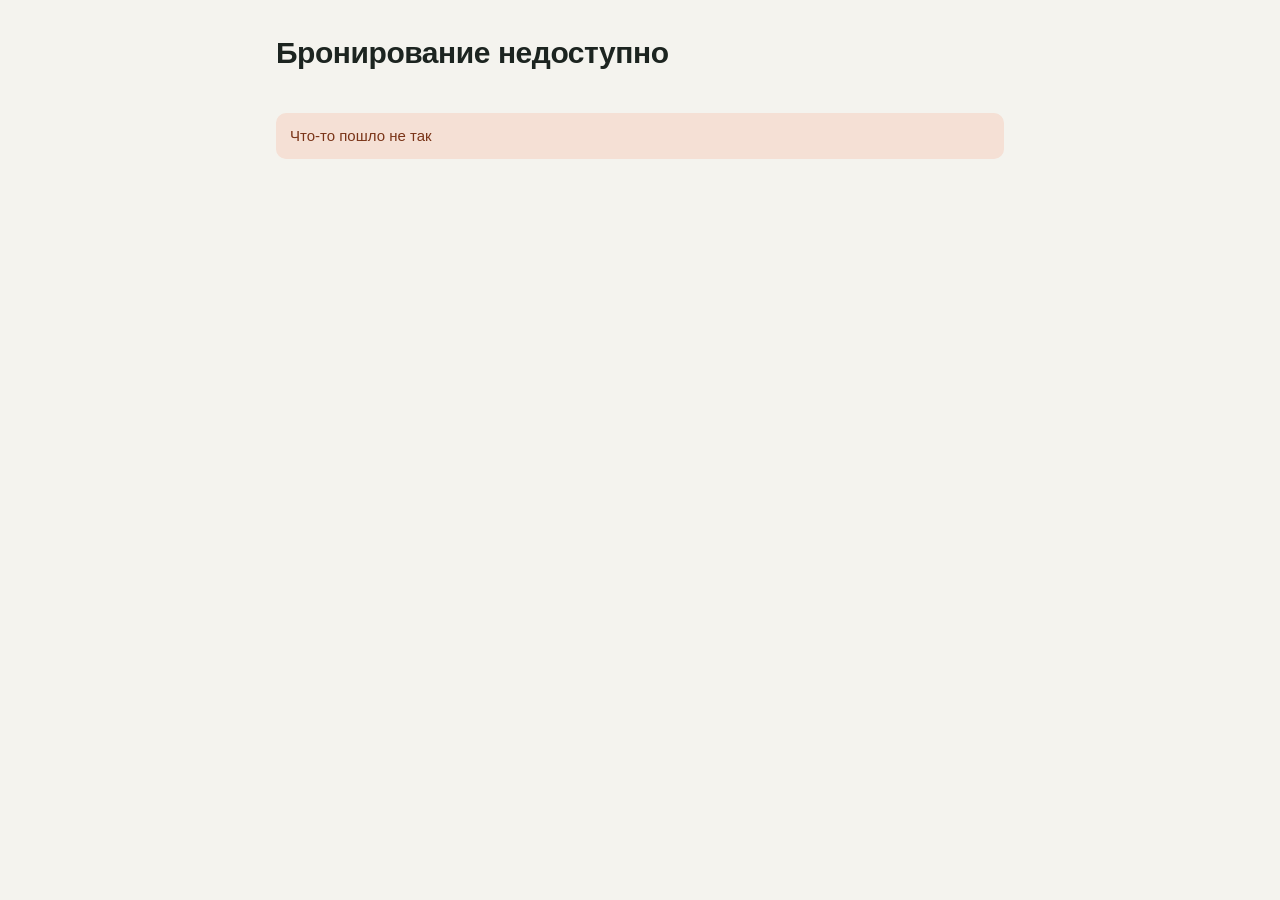
==== fligel/app/static/book/index.html @ 22f15c61 "Add fligel booking management service Import the Fligel project (Python/Starlette booking/PMS servic" ====
<!doctype html>
<html lang="ru">
<head>
<meta charset="utf-8">
<meta name="viewport" content="width=device-width, initial-scale=1, viewport-fit=cover">
<title>Бронирование</title>
<style>
:root {
  --ink: #1C2420; --paper: #F4F3EE; --surface: #fff; --border: #DCDFD6; --line: #ECEEE8; --muted: #6A7563;
  --pine: #2F5D50; --pine-2: #264C41; --pine-soft: #E1EBE6; --clay: #B4562E; --clay-soft: #F5E0D5; --ochre: #C1852B;
  --font: -apple-system, BlinkMacSystemFont, "Segoe UI", Roboto, "Helvetica Neue", Arial, sans-serif;
}
* { box-sizing: border-box; }
body { margin: 0; background: var(--paper); color: var(--ink); font: 15px/1.5 var(--font); -webkit-font-smoothing: antialiased; }
body.embed { background: transparent; }
button, input, select, textarea { font: inherit; color: inherit; }
.wrap { max-width: 760px; margin: 0 auto; padding: 0 16px 48px; }
header { padding: 36px 0 22px; }
header h1 { font-size: 30px; line-height: 1.15; margin: 0 0 6px; font-weight: 650; letter-spacing: -.015em; }
header p { margin: 0; color: var(--muted); }
body.embed header { padding-top: 12px; }
.search {
  display: grid; grid-template-columns: 1fr 1fr .6fr auto; gap: 10px; align-items: end; background: var(--surface);
  border: 1px solid var(--border); border-radius: 14px; padding: 14px;
}
label { display: flex; flex-direction: column; gap: 4px; font-size: 12.5px; color: var(--muted); font-weight: 600; }
.input { height: 44px; border: 1px solid var(--border); border-radius: 9px; padding: 0 12px; background: #fff; width: 100%; outline: none; font-weight: 400; color: var(--ink); }
textarea.input { height: 76px; padding: 10px 12px; resize: vertical; }
.input:focus { border-color: var(--pine); box-shadow: 0 0 0 3px var(--pine-soft); }
.input.invalid { border-color: var(--clay); box-shadow: 0 0 0 3px var(--clay-soft); }
.btn { height: 44px; border-radius: 9px; border: 0; background: var(--pine); color: #fff; font-weight: 600; padding: 0 20px; cursor: pointer; white-space: nowrap; }
.btn:hover { background: var(--pine-2); }
.btn:disabled { opacity: .55; cursor: default; }
.btn.ghost { background: transparent; color: var(--pine); padding: 0 8px; }
.results { margin-top: 22px; display: flex; flex-direction: column; gap: 12px; }
.opt { background: var(--surface); border: 1px solid var(--border); border-radius: 14px; padding: 18px; display: grid; grid-template-columns: 1fr auto; gap: 8px 20px; align-items: center; }
.opt h2 { margin: 0; font-size: 18px; font-weight: 650; }
.opt .desc { color: var(--muted); font-size: 14px; margin-top: 2px; }
.opt .meta { font-size: 13px; color: var(--muted); margin-top: 6px; }
.opt .price { text-align: right; }
.opt .price b { font-size: 22px; font-variant-numeric: tabular-nums; display: block; }
.opt .price span { font-size: 12.5px; color: var(--muted); }
.opt.off { opacity: .62; }
.opt .reason { color: var(--clay); font-size: 13.5px; }
.left { color: var(--ochre); font-weight: 600; }
.msg { padding: 12px 14px; border-radius: 10px; background: var(--clay-soft); color: #7A3418; margin-top: 14px; }
.panel { background: var(--surface); border: 1px solid var(--border); border-radius: 14px; padding: 20px; margin-top: 22px; }
.panel h2 { margin: 0 0 4px; font-size: 20px; }
.grid2 { display: grid; grid-template-columns: 1fr 1fr; gap: 12px; margin: 16px 0 12px; }
.full { grid-column: 1 / -1; }
.consent { flex-direction: row; align-items: flex-start; gap: 9px; font-weight: 400; font-size: 13px; color: var(--muted); margin: 6px 0 16px; }
.consent input { margin-top: 3px; }
.total { display: flex; justify-content: space-between; align-items: baseline; border-top: 1px dashed var(--border); padding-top: 14px; margin-bottom: 14px; }
.total b { font-size: 24px; font-variant-numeric: tabular-nums; }
.done { text-align: center; padding: 34px 20px; }
.done .mark { width: 54px; height: 54px; border-radius: 50%; background: var(--pine-soft); color: var(--pine); display: grid; place-items: center; margin: 0 auto 14px; font-size: 26px; font-weight: 700; }
.done .ref { font-size: 13px; color: var(--muted); letter-spacing: .04em; }
.foot { margin-top: 28px; font-size: 12.5px; color: var(--muted); }
@media (max-width: 640px) {
  header h1 { font-size: 25px; }
  .search { grid-template-columns: 1fr 1fr; }
  .search .btn { grid-column: 1 / -1; }
  .opt { grid-template-columns: 1fr; }
  .opt .price { text-align: left; display: flex; align-items: baseline; gap: 10px; flex-wrap: wrap; }
  .grid2 { grid-template-columns: 1fr; }
}
</style>
</head>
<body>
<div class="wrap">
  <header><h1 id="name">Загрузка…</h1><p id="addr"></p></header>
  <form class="search" id="search">
    <label>Заезд<input class="input" type="date" id="ci" required></label>
    <label>Выезд<input class="input" type="date" id="co" required></label>
    <label>Гостей<select class="input" id="guests"></select></label>
    <button class="btn" type="submit">Найти номер</button>
  </form>
  <div id="out"></div>
  <p class="foot" id="foot"></p>
</div>
<script>
(() => {
  const slug = decodeURIComponent(location.pathname.split('/').filter(Boolean).pop());
  if (new URLSearchParams(location.search).get('embed')) document.body.classList.add('embed');
  const $ = (id) => document.getElementById(id);
  const out = $('out');
  const pad = (n) => String(n).padStart(2, '0');
  const iso = (d) => `${d.getFullYear()}-${pad(d.getMonth() + 1)}-${pad(d.getDate())}`;
  const addDays = (s, n) => { const [y, m, d] = s.split('-').map(Number); const x = new Date(y, m - 1, d + n); return iso(x); };
  const MONTHS = ['января','февраля','марта','апреля','мая','июня','июля','августа','сентября','октября','ноября','декабря'];
  const fmtDate = (s) => { const [y, m, d] = s.split('-').map(Number); return `${d} ${MONTHS[m - 1]}`; };
  const money = (v) => `${Math.round(Number(v)).toLocaleString('ru-RU')} ₽`;
  const nightsWord = (n) => { const a = n % 10, b = n % 100; if (a === 1 && b !== 11) return 'ночь'; if (a >= 2 && a <= 4 && (b < 10 || b >= 20)) return 'ночи'; return 'ночей'; };
  const esc = (s) => String(s ?? '').replace(/[&<>"']/g, (c) => ({ '&': '&amp;', '<': '&lt;', '>': '&gt;', '"': '&quot;', "'": '&#39;' }[c]));
  let info = null;

  async function call(method, path, body) {
    let res;
    try { res = await fetch(path, { method, headers: { 'Content-Type': 'application/json' }, body: body ? JSON.stringify(body) : undefined }); }
    catch { throw Object.assign(new Error('Нет связи с сервером. Проверьте интернет и попробуйте ещё раз'), { data: {} }); }
    const data = await res.json().catch(() => ({}));
    if (!res.ok) throw Object.assign(new Error(data.error || 'Что-то пошло не так'), { data });
    return data;
  }

  const today = iso(new Date());
  $('ci').min = today; $('ci').value = addDays(today, 1);
  $('co').min = addDays(today, 1); $('co').value = addDays(today, 3);
  $('ci').addEventListener('change', () => {
    $('co').min = addDays($('ci').value, 1);
    if ($('co').value <= $('ci').value) $('co').value = addDays($('ci').value, 1);
  });

  call('GET', `/api/public/${encodeURIComponent(slug)}`).then((d) => {
    info = d;
    document.title = `${d.name} — бронирование`;
    $('name').textContent = d.name;
    $('addr').textContent = [d.address, `заезд с ${d.check_in_time}, выезд до ${d.check_out_time}`].filter(Boolean).join(' · ');
    const maxCap = Math.max(1, ...d.room_types.map((t) => t.capacity));
    $('guests').innerHTML = Array.from({ length: maxCap }, (_, i) => `<option value="${i + 1}"${i === 1 && maxCap > 1 ? ' selected' : ''}>${i + 1}</option>`).join('');
    $('foot').textContent = d.phone ? `Вопросы по бронированию: ${d.phone}` : '';
    search();
  }).catch((e) => { $('name').textContent = 'Бронирование недоступно'; $('search').style.display = 'none'; out.innerHTML = `<div class="msg">${esc(e.message)}</div>`; });

  $('search').addEventListener('submit', (e) => { e.preventDefault(); search(); });

  async function search() {
    out.innerHTML = '<div class="results"><div class="opt"><div>Ищем свободные номера…</div></div></div>';
    try {
      const d = await call('GET', `/api/public/${encodeURIComponent(slug)}/availability?check_in=${$('ci').value}&check_out=${$('co').value}&guests=${$('guests').value}`);
      const list = document.createElement('div'); list.className = 'results';
      if (!d.options.some((o) => o.available)) list.insertAdjacentHTML('beforeend', `<div class="msg">На эти даты свободных номеров нет. Попробуйте другие даты${info.phone ? ` или позвоните: ${esc(info.phone)}` : ''}.</div>`);
      d.options.forEach((o) => {
        const el = document.createElement('div');
        el.className = 'opt' + (o.available ? '' : ' off');
        el.innerHTML = `<div><h2>${esc(o.name)}</h2>${o.description ? `<div class="desc">${esc(o.description)}</div>` : ''}
          <div class="meta">до ${o.capacity} гостей${o.available && o.free_rooms <= 2 ? ` · <span class="left">осталось ${o.free_rooms}</span>` : ''}</div>
          ${o.available ? '' : `<div class="reason">${esc(o.reason)}</div>`}</div>
          <div class="price"><b>${money(o.total)}</b><span>за ${o.nights} ${nightsWord(o.nights)}</span>
          ${o.available ? '<div style="margin-top:8px"><button class="btn" type="button">Забронировать</button></div>' : ''}</div>`;
        if (o.available) el.querySelector('button').addEventListener('click', () => form(o, d));
        list.append(el);
      });
      out.innerHTML = ''; out.append(list);
    } catch (e) { out.innerHTML = `<div class="msg">${esc(e.message)}</div>`; }
  }

  function form(o, d) {
    out.innerHTML = `<div class="panel"><h2>${esc(o.name)}</h2>
      <div style="color:var(--muted)">${fmtDate(d.check_in)} — ${fmtDate(d.check_out)}, ${o.nights} ${nightsWord(o.nights)}, гостей: ${d.guests}</div>
      <form id="bf"><div class="grid2">
        <label>Имя и фамилия<input class="input" name="guest_name" autocomplete="name" required></label>
        <label>Телефон<input class="input" name="guest_phone" type="tel" autocomplete="tel" placeholder="+7" required></label>
        <label class="full">Email (необязательно)<input class="input" name="guest_email" type="email" autocomplete="email"></label>
        <label class="full">Пожелания (необязательно)<textarea class="input" name="comment" placeholder="Время заезда, детская кроватка…"></textarea></label>
      </div>
      <label class="consent"><input type="checkbox" name="consent" required> Я согласен на обработку персональных данных для оформления бронирования</label>
      <div class="total"><span>Итого</span><b>${money(o.total)}</b></div>
      <div id="err"></div>
      <div style="display:flex;gap:10px;flex-wrap:wrap"><button class="btn" type="submit">Отправить заявку</button><button class="btn ghost" type="button" id="back">Выбрать другой номер</button></div>
      </form></div>`;
    $('back').addEventListener('click', search);
    const f = $('bf');
    f.guest_name.focus();
    f.addEventListener('submit', async (e) => {
      e.preventDefault();
      const btn = f.querySelector('button[type=submit]'); btn.disabled = true; $('err').innerHTML = '';
      f.querySelectorAll('.invalid').forEach((x) => x.classList.remove('invalid'));
      try {
        const r = await call('POST', `/api/public/${encodeURIComponent(slug)}/book`, {
          room_type_id: o.room_type_id, check_in: d.check_in, check_out: d.check_out, guests: d.guests,
          guest_name: f.guest_name.value, guest_phone: f.guest_phone.value, guest_email: f.guest_email.value,
          comment: f.comment.value, consent: f.consent.checked,
        });
        out.innerHTML = `<div class="panel done"><div class="mark">✓</div><h2>Заявка отправлена</h2>
          <p>${esc(r.room_type)}, ${fmtDate(r.check_in)} — ${fmtDate(r.check_out)}, ${money(r.total)}</p>
          <p style="color:var(--muted)">${esc(r.message)}${info.phone ? ` Телефон: ${esc(info.phone)}` : ''}</p>
          <div class="ref">Номер заявки ${esc(r.reference)}</div></div>`;
        $('search').style.display = 'none';
      } catch (ex) {
        $('err').innerHTML = `<div class="msg" style="margin:0 0 14px">${esc(ex.message)}</div>`;
        if (ex.data?.field && f[ex.data.field]) f[ex.data.field].classList.add('invalid');
        btn.disabled = false;
      }
    });
  }
})();
</script>
</body>
</html>
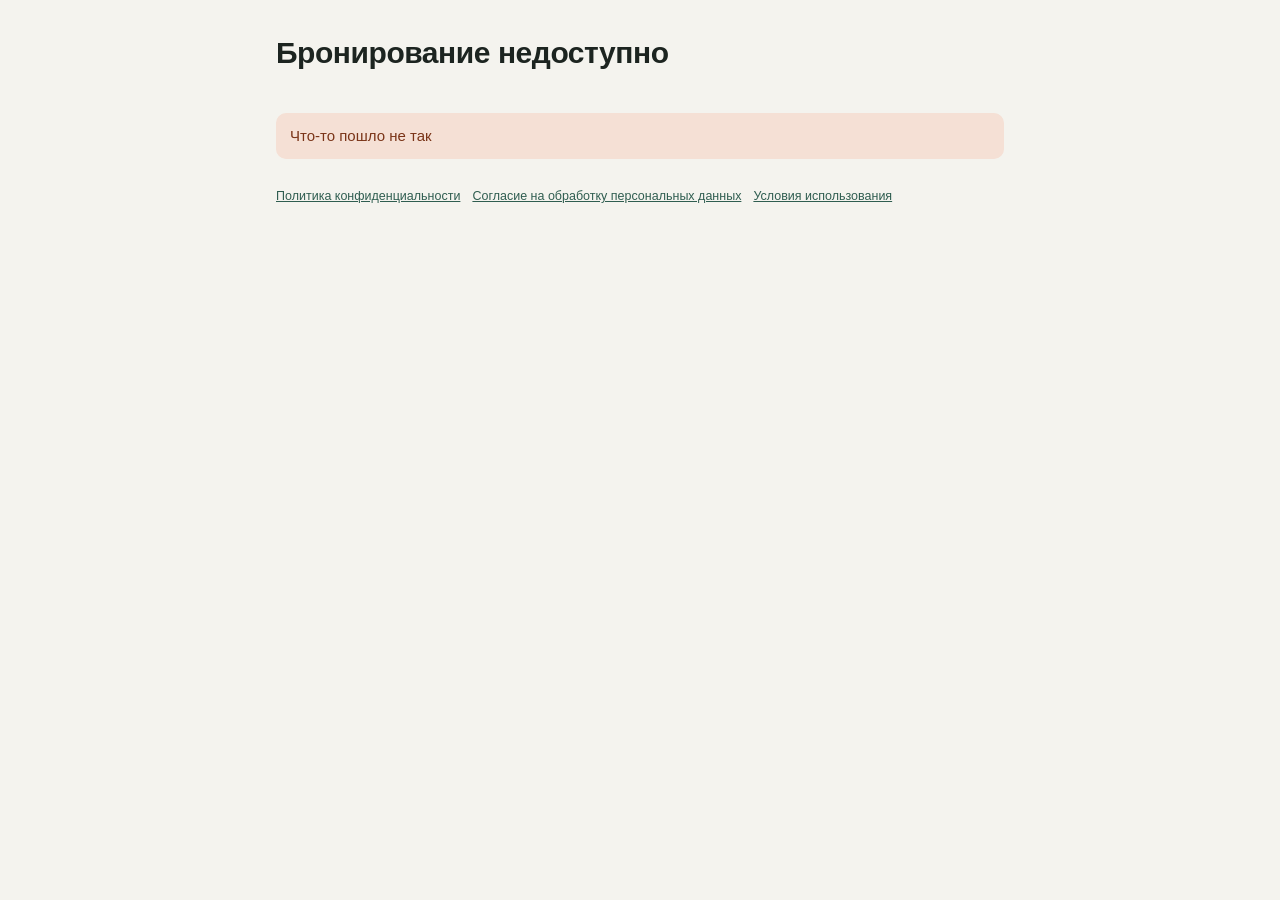
==== commit 8562829b: "Этап 5: юридические страницы и лендинг - app/static/legal/: черновики политики конфиденциальности, с" ====
--- a/fligel/app/static/book/index.html
+++ b/fligel/app/static/book/index.html
@@ -12,6 +12,9 @@
 }
 * { box-sizing: border-box; }
 body { margin: 0; background: var(--paper); color: var(--ink); font: 15px/1.5 var(--font); -webkit-font-smoothing: antialiased; }
+a { color: var(--pine); }
+.legal-links { margin-top: 6px; }
+.legal-links a { margin-right: 12px; }
 body.embed { background: transparent; }
 button, input, select, textarea { font: inherit; color: inherit; }
 .wrap { max-width: 760px; margin: 0 auto; padding: 0 16px 48px; }
@@ -77,6 +80,7 @@
   </form>
   <div id="out"></div>
   <p class="foot" id="foot"></p>
+  <p class="foot legal-links"><a href="/legal/privacy" target="_blank" rel="noopener">Политика конфиденциальности</a><a href="/legal/pdn-consent" target="_blank" rel="noopener">Согласие на обработку персональных данных</a><a href="/legal/terms" target="_blank" rel="noopener">Условия использования</a></p>
 </div>
 <script>
 (() => {
@@ -154,7 +158,7 @@
         <label class="full">Email (необязательно)<input class="input" name="guest_email" type="email" autocomplete="email"></label>
         <label class="full">Пожелания (необязательно)<textarea class="input" name="comment" placeholder="Время заезда, детская кроватка…"></textarea></label>
       </div>
-      <label class="consent"><input type="checkbox" name="consent" required> Я согласен на обработку персональных данных для оформления бронирования</label>
+      <label class="consent"><input type="checkbox" name="consent" required> Я согласен на <a href="/legal/pdn-consent" target="_blank" rel="noopener">обработку персональных данных</a> для оформления бронирования и принимаю <a href="/legal/terms" target="_blank" rel="noopener">условия использования сервиса</a></label>
       <div class="total"><span>Итого</span><b>${money(o.total)}</b></div>
       <div id="err"></div>
       <div style="display:flex;gap:10px;flex-wrap:wrap"><button class="btn" type="submit">Отправить заявку</button><button class="btn ghost" type="button" id="back">Выбрать другой номер</button></div>
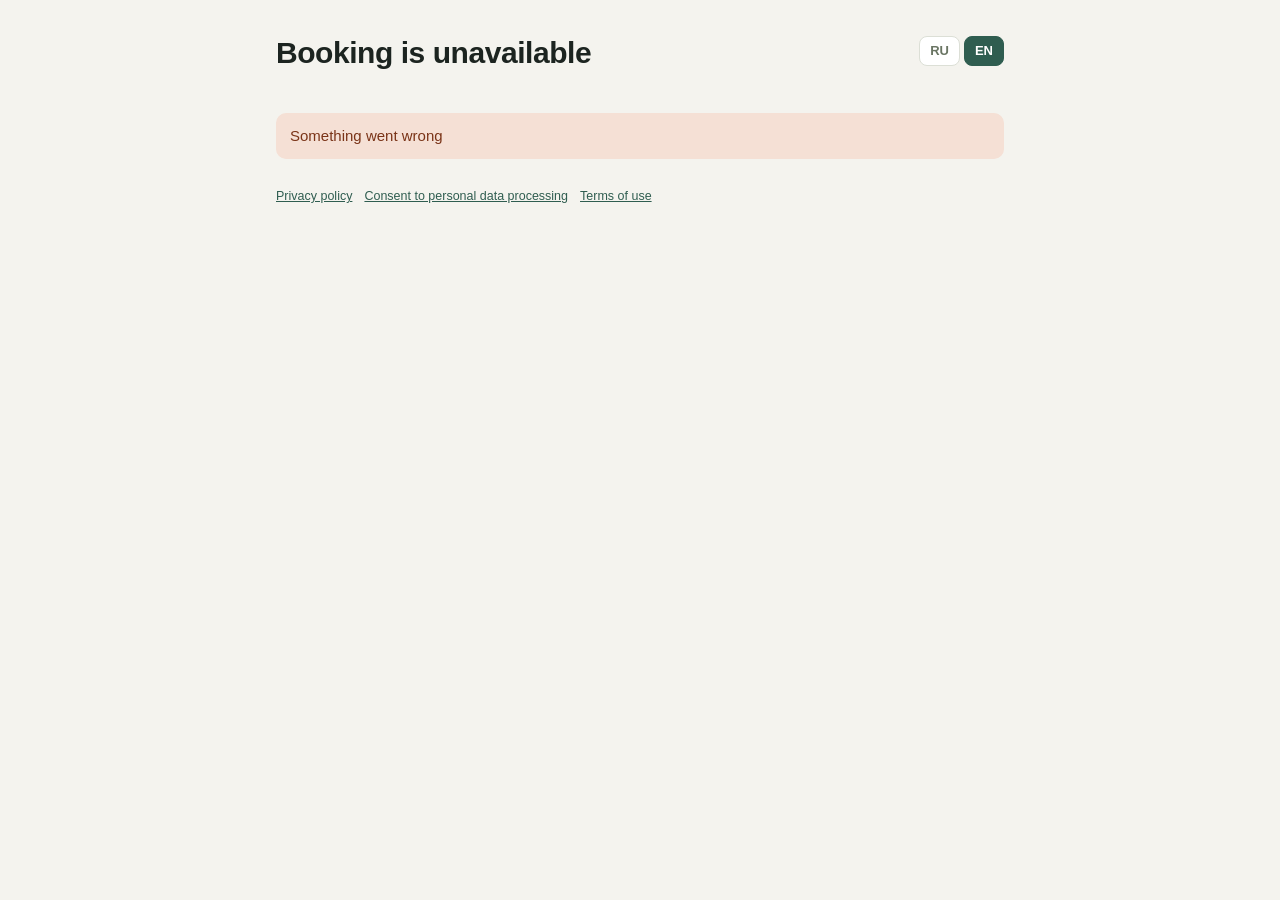
==== commit 466ca1ab: "Страница бронирования: русская и английская версии" ====
--- a/fligel/app/static/book/index.html
+++ b/fligel/app/static/book/index.html
@@ -5,6 +5,8 @@
 <meta name="viewport" content="width=device-width, initial-scale=1, viewport-fit=cover">
 <title>Бронирование</title>
 <style>
+.langs { float: right; display: flex; gap: 4px; } .langs button { border: 1px solid var(--border); background: var(--surface); color: var(--muted); border-radius: 8px; padding: 4px 10px; cursor: pointer; font-size: 13px; font-weight: 600; } .langs button.on { background: var(--pine); color: #fff; border-color: var(--pine); }
+
 :root {
   --ink: #1C2420; --paper: #F4F3EE; --surface: #fff; --border: #DCDFD6; --line: #ECEEE8; --muted: #6A7563;
   --pine: #2F5D50; --pine-2: #264C41; --pine-soft: #E1EBE6; --clay: #B4562E; --clay-soft: #F5E0D5; --ochre: #C1852B;
@@ -46,6 +48,19 @@
 .opt.off { opacity: .62; }
 .opt .reason { color: var(--clay); font-size: 13.5px; }
 .left { color: var(--ochre); font-weight: 600; }
+.tariffs { display: flex; flex-direction: column; gap: 6px; margin-top: 10px; grid-column: 1 / -1; }
+.tariff { display: flex; align-items: center; gap: 10px; border: 1px solid var(--border); border-radius: 10px; padding: 8px 12px; cursor: pointer; font-weight: 400; font-size: 14px; flex-direction: row; }
+.tariff:has(input:checked) { border-color: var(--pine); background: var(--pine-soft); }
+.tariff span { flex: 1; } .tariff small { display: block; color: var(--muted); font-size: 12.5px; } .tariff em { font-style: normal; font-weight: 650; font-variant-numeric: tabular-nums; }
+.opt.with-photo { grid-template-columns: 220px 1fr auto; }
+.thumb { position: relative; width: 220px; height: 150px; border-radius: 10px; overflow: hidden; border: 0; padding: 0; cursor: zoom-in; background: var(--pine-soft); }
+.thumb img { width: 100%; height: 100%; object-fit: cover; display: block; }
+.thumb .cnt { position: absolute; right: 8px; bottom: 8px; background: rgba(0,0,0,.6); color: #fff; font-size: 12px; padding: 2px 8px; border-radius: 999px; }
+.lb { position: fixed; inset: 0; background: rgba(10,14,12,.92); z-index: 50; display: flex; align-items: center; justify-content: center; }
+.lb img { max-width: 94vw; max-height: 86vh; border-radius: 8px; }
+.lb button { position: absolute; background: rgba(255,255,255,.14); color: #fff; border: 0; width: 46px; height: 46px; border-radius: 50%; font-size: 24px; cursor: pointer; }
+.lb .x { top: 14px; right: 14px; } .lb .pv { left: 14px; top: 50%; } .lb .nx { right: 14px; top: 50%; }
+.lb .ct { position: absolute; bottom: 16px; color: #fff; font-size: 13px; }
 .msg { padding: 12px 14px; border-radius: 10px; background: var(--clay-soft); color: #7A3418; margin-top: 14px; }
 .panel { background: var(--surface); border: 1px solid var(--border); border-radius: 14px; padding: 20px; margin-top: 22px; }
 .panel h2 { margin: 0 0 4px; font-size: 20px; }
@@ -53,6 +68,7 @@
 .full { grid-column: 1 / -1; }
 .consent { flex-direction: row; align-items: flex-start; gap: 9px; font-weight: 400; font-size: 13px; color: var(--muted); margin: 6px 0 16px; }
 .consent input { margin-top: 3px; }
+.hp { position: absolute; left: -9999px; width: 1px; height: 1px; overflow: hidden; }
 .total { display: flex; justify-content: space-between; align-items: baseline; border-top: 1px dashed var(--border); padding-top: 14px; margin-bottom: 14px; }
 .total b { font-size: 24px; font-variant-numeric: tabular-nums; }
 .done { text-align: center; padding: 34px 20px; }
@@ -63,7 +79,8 @@
   header h1 { font-size: 25px; }
   .search { grid-template-columns: 1fr 1fr; }
   .search .btn { grid-column: 1 / -1; }
-  .opt { grid-template-columns: 1fr; }
+  .opt, .opt.with-photo { grid-template-columns: 1fr; }
+  .thumb { width: 100%; height: 190px; }
   .opt .price { text-align: left; display: flex; align-items: baseline; gap: 10px; flex-wrap: wrap; }
   .grid2 { grid-template-columns: 1fr; }
 }
@@ -71,41 +88,102 @@
 </head>
 <body>
 <div class="wrap">
-  <header><h1 id="name">Загрузка…</h1><p id="addr"></p></header>
+  <header><div class="langs" role="group" aria-label="Language"><button type="button" data-lang="ru">RU</button><button type="button" data-lang="en">EN</button></div><h1 id="name" data-i18n="loading">Загрузка…</h1><p id="addr"></p></header>
   <form class="search" id="search">
-    <label>Заезд<input class="input" type="date" id="ci" required></label>
-    <label>Выезд<input class="input" type="date" id="co" required></label>
-    <label>Гостей<select class="input" id="guests"></select></label>
-    <button class="btn" type="submit">Найти номер</button>
+    <label><span data-i18n="checkin">Заезд</span><input class="input" type="date" id="ci" required></label>
+    <label><span data-i18n="checkout">Выезд</span><input class="input" type="date" id="co" required></label>
+    <label><span data-i18n="guests">Гостей</span><select class="input" id="guests"></select></label>
+    <button class="btn" type="submit" data-i18n="find">Найти номер</button>
   </form>
   <div id="out"></div>
   <p class="foot" id="foot"></p>
-  <p class="foot legal-links"><a href="/legal/privacy" target="_blank" rel="noopener">Политика конфиденциальности</a><a href="/legal/pdn-consent" target="_blank" rel="noopener">Согласие на обработку персональных данных</a><a href="/legal/terms" target="_blank" rel="noopener">Условия использования</a></p>
+  <p class="foot legal-links"><a href="/legal/privacy" target="_blank" rel="noopener" data-i18n="privacy">Политика конфиденциальности</a><a href="/legal/pdn-consent" target="_blank" rel="noopener" data-i18n="pdn">Согласие на обработку персональных данных</a><a href="/legal/terms" target="_blank" rel="noopener" data-i18n="terms">Условия использования</a></p>
 </div>
 <script>
 (() => {
   const slug = decodeURIComponent(location.pathname.split('/').filter(Boolean).pop());
-  if (new URLSearchParams(location.search).get('embed')) document.body.classList.add('embed');
+  const params = new URLSearchParams(location.search);
+  if (params.get('embed')) document.body.classList.add('embed');
   const $ = (id) => document.getElementById(id);
   const out = $('out');
+
+  // ---------- язык: RU / EN (выбор запоминается; можно задать ссылкой ?lang=en) ----------
+  const TXT = {
+    ru: {
+      loading: 'Загрузка…', checkin: 'Заезд', checkout: 'Выезд', guests: 'Гостей', find: 'Найти номер',
+      privacy: 'Политика конфиденциальности', pdn: 'Согласие на обработку персональных данных', terms: 'Условия использования',
+      titleSuffix: 'бронирование', checkinFrom: 'заезд с', checkoutBefore: 'выезд до', questions: 'Вопросы по бронированию:',
+      unavailable: 'Бронирование недоступно', searching: 'Ищем свободные номера…', noRooms: 'На эти даты свободных номеров нет. Попробуйте другие даты', orCall: ' или позвоните: ',
+      upTo: 'до {n} гостей', left: 'осталось {n}', photos: '{n} фото', seePhotos: 'Смотреть фото', standard: 'Стандартный', breakfast: ' · завтрак', nonRefundable: ' · без возврата',
+      forNights: 'за {n} {w}', book: 'Забронировать', night: ['ночь', 'ночи', 'ночей'], months: ['января','февраля','марта','апреля','мая','июня','июля','августа','сентября','октября','ноября','декабря'],
+      guestsN: 'гостей: {n}', name: 'Имя и фамилия', phone: 'Телефон', email: 'Email (необязательно)', wishes: 'Пожелания (необязательно)', wishesPh: 'Время заезда, детская кроватка…',
+      honeypot: 'Не заполняйте это поле', consent: 'Я согласен на <a href="/legal/pdn-consent" target="_blank" rel="noopener">обработку персональных данных</a> для оформления бронирования и принимаю <a href="/legal/terms" target="_blank" rel="noopener">условия использования сервиса</a>',
+      total: 'Итого', send: 'Отправить заявку', other: 'Выбрать другой номер', sent: 'Заявка отправлена', ref: 'Номер заявки', phoneLbl: ' Телефон: ',
+      offline: 'Нет связи с сервером. Проверьте интернет и попробуйте ещё раз', wrong: 'Что-то пошло не так', currency: '₽', locale: 'ru-RU',
+    },
+    en: {
+      loading: 'Loading…', checkin: 'Check-in', checkout: 'Check-out', guests: 'Guests', find: 'Find a room',
+      privacy: 'Privacy policy', pdn: 'Consent to personal data processing', terms: 'Terms of use',
+      titleSuffix: 'booking', checkinFrom: 'check-in from', checkoutBefore: 'check-out before', questions: 'Booking questions:',
+      unavailable: 'Booking is unavailable', searching: 'Looking for available rooms…', noRooms: 'No rooms available for these dates. Please try other dates', orCall: ' or call us: ',
+      upTo: 'up to {n} guests', left: '{n} left', photos: '{n} photos', seePhotos: 'View photos', standard: 'Standard', breakfast: ' · breakfast included', nonRefundable: ' · non-refundable',
+      forNights: 'for {n} {w}', book: 'Book', night: ['night', 'nights', 'nights'], months: ['January','February','March','April','May','June','July','August','September','October','November','December'],
+      guestsN: 'guests: {n}', name: 'First and last name', phone: 'Phone', email: 'Email (optional)', wishes: 'Special requests (optional)', wishesPh: 'Arrival time, baby cot…',
+      honeypot: 'Leave this field empty', consent: 'I agree to the <a href="/legal/pdn-consent" target="_blank" rel="noopener">processing of my personal data</a> to make this booking and accept the <a href="/legal/terms" target="_blank" rel="noopener">terms of use</a>',
+      total: 'Total', send: 'Send request', other: 'Choose another room', sent: 'Request sent', ref: 'Request number', phoneLbl: ' Phone: ',
+      offline: 'No connection to the server. Please check your internet and try again', wrong: 'Something went wrong', currency: 'RUB', locale: 'en-GB',
+    },
+  };
+  // Тексты ошибок приходят с сервера по-русски; для английской версии подбираем перевод по шаблону
+  const ERR_EN = [
+    [/Дата заезда уже прошла/, 'The check-in date is in the past'], [/Дата выезда должна быть позже/, 'Check-out must be after check-in'],
+    [/Онлайн можно забронировать до (\d+) ночей/, 'Online booking is limited to $1 nights — please call us for longer stays'],
+    [/Слишком много заявок/, 'Too many requests from your address. Please try later or call us'], [/Проверьте номер телефона/, 'Please check the phone number'],
+    [/согласие на обработку/i, 'Consent to personal data processing is required'], [/неподтверждённые заявки/, 'You already have unconfirmed requests. Please wait for our call or call us'],
+    [/вмещает до (\d+) гостей/, 'The room sleeps up to $1 guests'], [/недоступен для онлайн-бронирования/, 'The room is not available for online booking on these dates'],
+    [/свободные номера этой категории закончились/, 'The rooms of this category were just taken. Please choose other dates'], [/не найден/i, 'Not found'],
+  ];
+  const REASON_EN = [[/Вмещает до (\d+) гостей/, 'Sleeps up to $1 guests'], [/продажи закрыты/, 'Sales are closed for these dates'], [/Минимальный срок проживания — (\d+)/, 'Minimum stay: $1 nights'], [/Нет свободных номеров/, 'No rooms available for these dates']];
+  let lang = (params.get('lang') || (() => { try { return localStorage.getItem('book_lang'); } catch { return null; } })() || ((navigator.language || 'ru').toLowerCase().startsWith('ru') ? 'ru' : 'en'));
+  if (!TXT[lang]) lang = 'ru';
+  const t = (k, v) => { let x = TXT[lang][k] ?? TXT.ru[k] ?? k; if (v) Object.keys(v).forEach((n) => { x = x.replace(`{${n}}`, v[n]); }); return x; };
+  const tr = (list, msg) => { if (lang === 'ru') return msg; for (const [re, en] of list) { const m = msg.match(re); if (m) return en.replace('$1', m[1] ?? ''); } return null; };
+  const errText = (msg) => (lang === 'ru' ? msg : (tr(ERR_EN, msg) || TXT.en.wrong));
+
   const pad = (n) => String(n).padStart(2, '0');
   const iso = (d) => `${d.getFullYear()}-${pad(d.getMonth() + 1)}-${pad(d.getDate())}`;
   const addDays = (s, n) => { const [y, m, d] = s.split('-').map(Number); const x = new Date(y, m - 1, d + n); return iso(x); };
-  const MONTHS = ['января','февраля','марта','апреля','мая','июня','июля','августа','сентября','октября','ноября','декабря'];
-  const fmtDate = (s) => { const [y, m, d] = s.split('-').map(Number); return `${d} ${MONTHS[m - 1]}`; };
-  const money = (v) => `${Math.round(Number(v)).toLocaleString('ru-RU')} ₽`;
-  const nightsWord = (n) => { const a = n % 10, b = n % 100; if (a === 1 && b !== 11) return 'ночь'; if (a >= 2 && a <= 4 && (b < 10 || b >= 20)) return 'ночи'; return 'ночей'; };
+  const fmtDate = (s) => { const [, m, d] = s.split('-').map(Number); return lang === 'ru' ? `${d} ${t('months')[m - 1]}` : `${d} ${t('months')[m - 1]}`; };
+  const money = (v) => (lang === 'ru' ? `${Math.round(Number(v)).toLocaleString('ru-RU')} ₽` : `${Math.round(Number(v)).toLocaleString('en-GB')} RUB`);
+  const nightsWord = (n) => { const w = t('night'); if (lang === 'en') return n === 1 ? w[0] : w[1]; const a = n % 10, b = n % 100; if (a === 1 && b !== 11) return w[0]; if (a >= 2 && a <= 4 && (b < 10 || b >= 20)) return w[1]; return w[2]; };
   const esc = (s) => String(s ?? '').replace(/[&<>"']/g, (c) => ({ '&': '&amp;', '<': '&lt;', '>': '&gt;', '"': '&quot;', "'": '&#39;' }[c]));
   let info = null;
+  let lastView = null;
+
+  function applyStatic() {
+    document.documentElement.lang = lang;
+    document.querySelectorAll('[data-i18n]').forEach((el) => { if (!(el.id === 'name' && info)) el.textContent = t(el.dataset.i18n); });
+    document.querySelectorAll('.langs button').forEach((b) => b.classList.toggle('on', b.dataset.lang === lang));
+    if (info) {
+      document.title = `${info.name} — ${t('titleSuffix')}`;
+      $('addr').textContent = [info.address, `${t('checkinFrom')} ${info.check_in_time}, ${t('checkoutBefore')} ${info.check_out_time}`].filter(Boolean).join(' · ');
+      $('foot').textContent = info.phone ? `${t('questions')} ${info.phone}` : '';
+    }
+  }
+  document.querySelectorAll('.langs button').forEach((b) => b.addEventListener('click', () => {
+    lang = b.dataset.lang; try { localStorage.setItem('book_lang', lang); } catch { /* без хранилища */ }
+    applyStatic(); if (info && lastView !== 'done') search();
+  }));
 
   async function call(method, path, body) {
     let res;
     try { res = await fetch(path, { method, headers: { 'Content-Type': 'application/json' }, body: body ? JSON.stringify(body) : undefined }); }
-    catch { throw Object.assign(new Error('Нет связи с сервером. Проверьте интернет и попробуйте ещё раз'), { data: {} }); }
+    catch { throw Object.assign(new Error(t('offline')), { data: {}, local: true }); }
     const data = await res.json().catch(() => ({}));
-    if (!res.ok) throw Object.assign(new Error(data.error || 'Что-то пошло не так'), { data });
+    if (!res.ok) throw Object.assign(new Error(data.error || t('wrong')), { data });
     return data;
   }
+  const failMsg = (e) => (e.local ? e.message : errText(e.message));
 
   const today = iso(new Date());
   $('ci').min = today; $('ci').value = addDays(today, 1);
@@ -114,57 +192,98 @@
     $('co').min = addDays($('ci').value, 1);
     if ($('co').value <= $('ci').value) $('co').value = addDays($('ci').value, 1);
   });
+  applyStatic();
 
   call('GET', `/api/public/${encodeURIComponent(slug)}`).then((d) => {
     info = d;
-    document.title = `${d.name} — бронирование`;
     $('name').textContent = d.name;
-    $('addr').textContent = [d.address, `заезд с ${d.check_in_time}, выезд до ${d.check_out_time}`].filter(Boolean).join(' · ');
-    const maxCap = Math.max(1, ...d.room_types.map((t) => t.capacity));
+    const maxCap = Math.max(1, ...d.room_types.map((x) => x.capacity));
     $('guests').innerHTML = Array.from({ length: maxCap }, (_, i) => `<option value="${i + 1}"${i === 1 && maxCap > 1 ? ' selected' : ''}>${i + 1}</option>`).join('');
-    $('foot').textContent = d.phone ? `Вопросы по бронированию: ${d.phone}` : '';
+    applyStatic();
     search();
-  }).catch((e) => { $('name').textContent = 'Бронирование недоступно'; $('search').style.display = 'none'; out.innerHTML = `<div class="msg">${esc(e.message)}</div>`; });
+  }).catch((e) => { $('name').textContent = t('unavailable'); $('search').style.display = 'none'; out.innerHTML = `<div class="msg">${esc(failMsg(e))}</div>`; });
 
   $('search').addEventListener('submit', (e) => { e.preventDefault(); search(); });
 
   async function search() {
-    out.innerHTML = '<div class="results"><div class="opt"><div>Ищем свободные номера…</div></div></div>';
+    lastView = 'search';
+    out.innerHTML = `<div class="results"><div class="opt"><div>${esc(t('searching'))}</div></div></div>`;
     try {
       const d = await call('GET', `/api/public/${encodeURIComponent(slug)}/availability?check_in=${$('ci').value}&check_out=${$('co').value}&guests=${$('guests').value}`);
       const list = document.createElement('div'); list.className = 'results';
-      if (!d.options.some((o) => o.available)) list.insertAdjacentHTML('beforeend', `<div class="msg">На эти даты свободных номеров нет. Попробуйте другие даты${info.phone ? ` или позвоните: ${esc(info.phone)}` : ''}.</div>`);
+      if (!d.options.some((o) => o.available)) list.insertAdjacentHTML('beforeend', `<div class="msg">${esc(t('noRooms'))}${info.phone ? `${esc(t('orCall'))}${esc(info.phone)}` : ''}.</div>`);
       d.options.forEach((o) => {
         const el = document.createElement('div');
-        el.className = 'opt' + (o.available ? '' : ' off');
-        el.innerHTML = `<div><h2>${esc(o.name)}</h2>${o.description ? `<div class="desc">${esc(o.description)}</div>` : ''}
-          <div class="meta">до ${o.capacity} гостей${o.available && o.free_rooms <= 2 ? ` · <span class="left">осталось ${o.free_rooms}</span>` : ''}</div>
-          ${o.available ? '' : `<div class="reason">${esc(o.reason)}</div>`}</div>
-          <div class="price"><b>${money(o.total)}</b><span>за ${o.nights} ${nightsWord(o.nights)}</span>
-          ${o.available ? '<div style="margin-top:8px"><button class="btn" type="button">Забронировать</button></div>' : ''}</div>`;
-        if (o.available) el.querySelector('button').addEventListener('click', () => form(o, d));
+        const photos = ((info.room_types || []).find((x) => x.id === o.room_type_id) || {}).photos || [];
+        el.className = 'opt' + (o.available ? '' : ' off') + (photos.length ? ' with-photo' : '');
+        const reason = o.reason ? (lang === 'ru' ? o.reason : (tr(REASON_EN, o.reason) || 'Not available')) : '';
+        el.innerHTML = `${photos.length ? `<button class="thumb" type="button" aria-label="${esc(t('seePhotos'))}"><img src="${esc(photos[0])}" alt="${esc(o.name)}" loading="lazy">${photos.length > 1 ? `<span class="cnt">${esc(t('photos', { n: photos.length }))}</span>` : ''}</button>` : ''}<div><h2>${esc(o.name)}</h2>${o.description ? `<div class="desc">${esc(o.description)}</div>` : ''}
+          <div class="meta">${esc(t('upTo', { n: o.capacity }))}${o.available && o.free_rooms <= 2 ? ` · <span class="left">${esc(t('left', { n: o.free_rooms }))}</span>` : ''}</div>
+          ${o.available && o.price_note && lang === 'ru' ? `<div class="meta">${esc(o.price_note)}</div>` : ''}
+          ${o.available ? '' : `<div class="reason">${esc(reason)}</div>`}
+          ${o.available && o.tariffs.length ? `<div class="tariffs">${[{ id: '', name: t('standard'), total: o.total, refundable: true }, ...o.tariffs].map((x, i) => `<label class="tariff"><input type="radio" name="t-${esc(o.room_type_id)}" value="${esc(x.id)}"${i === 0 ? ' checked' : ''}><span><b>${esc(x.name)}</b>${x.breakfast ? esc(t('breakfast')) : ''}${x.refundable === false ? esc(t('nonRefundable')) : ''}${x.description ? `<small>${esc(x.description)}</small>` : ''}</span><em>${money(x.total)}</em></label>`).join('')}</div>` : ''}</div>
+          <div class="price"><b>${money(o.total)}</b><span>${esc(t('forNights', { n: o.nights, w: nightsWord(o.nights) }))}</span>
+          ${o.available ? `<div style="margin-top:8px"><button class="btn" type="button">${esc(t('book'))}</button></div>` : ''}</div>`;
+        if (photos.length) el.querySelector('.thumb').addEventListener('click', () => lightbox(photos));
+        let chosen = { id: '', name: '', total: o.total };
+        el.querySelectorAll('.tariff input').forEach((r, i) => r.addEventListener('change', () => {
+          chosen = i === 0 ? { id: '', name: '', total: o.total } : { id: o.tariffs[i - 1].id, name: o.tariffs[i - 1].name, total: o.tariffs[i - 1].total };
+          el.querySelector('.price b').textContent = money(chosen.total);
+        }));
+        if (o.available) el.querySelector('.price button').addEventListener('click', () => form({ ...o, total: chosen.total, tariff: chosen }, d));
         list.append(el);
       });
       out.innerHTML = ''; out.append(list);
-    } catch (e) { out.innerHTML = `<div class="msg">${esc(e.message)}</div>`; }
+    } catch (e) { out.innerHTML = `<div class="msg">${esc(failMsg(e))}</div>`; }
+  }
+
+  function lightbox(photos, start = 0) {
+    let i = start;
+    const lb = document.createElement('div'); lb.className = 'lb'; lb.setAttribute('role', 'dialog');
+    lb.innerHTML = '<img alt=""><button class="x" type="button" aria-label="×">×</button><button class="pv" type="button" aria-label="‹">‹</button><button class="nx" type="button" aria-label="›">›</button><div class="ct"></div>';
+    const img = lb.querySelector('img'), ct = lb.querySelector('.ct');
+    const show = () => { img.src = photos[i]; ct.textContent = `${i + 1} / ${photos.length}`; };
+    const step = (n) => { i = (i + n + photos.length) % photos.length; show(); };
+    const close = () => { lb.remove(); document.removeEventListener('keydown', key); };
+    const key = (e) => { if (e.key === 'Escape') close(); else if (e.key === 'ArrowLeft') step(-1); else if (e.key === 'ArrowRight') step(1); };
+    lb.querySelector('.x').addEventListener('click', close);
+    lb.querySelector('.pv').addEventListener('click', () => step(-1));
+    lb.querySelector('.nx').addEventListener('click', () => step(1));
+    if (photos.length < 2) lb.querySelectorAll('.pv, .nx').forEach((b) => { b.style.display = 'none'; });
+    lb.addEventListener('click', (e) => { if (e.target === lb) close(); });
+    document.addEventListener('keydown', key);
+    document.body.append(lb); show();
   }
 
   function form(o, d) {
-    out.innerHTML = `<div class="panel"><h2>${esc(o.name)}</h2>
-      <div style="color:var(--muted)">${fmtDate(d.check_in)} — ${fmtDate(d.check_out)}, ${o.nights} ${nightsWord(o.nights)}, гостей: ${d.guests}</div>
+    lastView = 'form';
+    out.innerHTML = `<div class="panel"><h2>${esc(o.name)}${o.tariff && o.tariff.name ? ` · ${esc(o.tariff.name)}` : ''}</h2>
+      <div style="color:var(--muted)">${fmtDate(d.check_in)} — ${fmtDate(d.check_out)}, ${o.nights} ${esc(nightsWord(o.nights))}, ${esc(t('guestsN', { n: d.guests }))}</div>
       <form id="bf"><div class="grid2">
-        <label>Имя и фамилия<input class="input" name="guest_name" autocomplete="name" required></label>
-        <label>Телефон<input class="input" name="guest_phone" type="tel" autocomplete="tel" placeholder="+7" required></label>
-        <label class="full">Email (необязательно)<input class="input" name="guest_email" type="email" autocomplete="email"></label>
-        <label class="full">Пожелания (необязательно)<textarea class="input" name="comment" placeholder="Время заезда, детская кроватка…"></textarea></label>
+        <label>${esc(t('name'))}<input class="input" name="guest_name" autocomplete="name" required></label>
+        <label>${esc(t('phone'))}<input class="input" name="guest_phone" type="tel" inputmode="tel" autocomplete="tel" placeholder="+7 900 000-00-00" required></label>
+        <label class="full">${esc(t('email'))}<input class="input" name="guest_email" type="email" autocomplete="email"></label>
+        <label class="full">${esc(t('wishes'))}<textarea class="input" name="comment" placeholder="${esc(t('wishesPh'))}"></textarea></label>
       </div>
-      <label class="consent"><input type="checkbox" name="consent" required> Я согласен на <a href="/legal/pdn-consent" target="_blank" rel="noopener">обработку персональных данных</a> для оформления бронирования и принимаю <a href="/legal/terms" target="_blank" rel="noopener">условия использования сервиса</a></label>
-      <div class="total"><span>Итого</span><b>${money(o.total)}</b></div>
+      <div class="hp" aria-hidden="true"><label>${esc(t('honeypot'))}<input name="website" tabindex="-1" autocomplete="off"></label></div>
+      <label class="consent"><input type="checkbox" name="consent" required><span>${t('consent')}</span></label>
+      <div class="total"><span>${esc(t('total'))}</span><b>${money(o.total)}</b></div>
       <div id="err"></div>
-      <div style="display:flex;gap:10px;flex-wrap:wrap"><button class="btn" type="submit">Отправить заявку</button><button class="btn ghost" type="button" id="back">Выбрать другой номер</button></div>
+      <div style="display:flex;gap:10px;flex-wrap:wrap"><button class="btn" type="submit">${esc(t('send'))}</button><button class="btn ghost" type="button" id="back">${esc(t('other'))}</button></div>
       </form></div>`;
     $('back').addEventListener('click', search);
     const f = $('bf');
+    // телефон подставляется в виде +7 900 123-45-67 (только если курсор в конце — чтобы не мешать правке)
+    f.guest_phone.addEventListener('input', () => {
+      if (f.guest_phone.selectionStart !== f.guest_phone.value.length) return;
+      const raw = f.guest_phone.value.trim(); let dg = raw.replace(/\D/g, '');
+      if (!dg) { f.guest_phone.value = raw.startsWith('+') ? '+' : ''; return; }
+      if (raw.startsWith('+') && dg[0] !== '7' && dg[0] !== '8') { f.guest_phone.value = '+' + dg.slice(0, 15); return; }
+      if (dg[0] === '8') dg = '7' + dg.slice(1); else if (dg[0] !== '7') dg = '7' + dg;
+      dg = dg.slice(0, 11);
+      let res = '+7'; if (dg.length > 1) res += ' ' + dg.slice(1, 4); if (dg.length > 4) res += ' ' + dg.slice(4, 7); if (dg.length > 7) res += '-' + dg.slice(7, 9); if (dg.length > 9) res += '-' + dg.slice(9, 11);
+      f.guest_phone.value = res;
+    });
     f.guest_name.focus();
     f.addEventListener('submit', async (e) => {
       e.preventDefault();
@@ -172,17 +291,19 @@
       f.querySelectorAll('.invalid').forEach((x) => x.classList.remove('invalid'));
       try {
         const r = await call('POST', `/api/public/${encodeURIComponent(slug)}/book`, {
-          room_type_id: o.room_type_id, check_in: d.check_in, check_out: d.check_out, guests: d.guests,
+          room_type_id: o.room_type_id, rate_plan_id: (o.tariff && o.tariff.id) || undefined, check_in: d.check_in, check_out: d.check_out, guests: d.guests,
           guest_name: f.guest_name.value, guest_phone: f.guest_phone.value, guest_email: f.guest_email.value,
-          comment: f.comment.value, consent: f.consent.checked,
+          comment: f.comment.value, consent: f.consent.checked, website: f.website.value,
         });
-        out.innerHTML = `<div class="panel done"><div class="mark">✓</div><h2>Заявка отправлена</h2>
+        lastView = 'done';
+        const message = lang === 'ru' ? r.message : 'Thank you! The hotel will confirm your request shortly. Please keep your request number.';
+        out.innerHTML = `<div class="panel done"><div class="mark">✓</div><h2>${esc(t('sent'))}</h2>
           <p>${esc(r.room_type)}, ${fmtDate(r.check_in)} — ${fmtDate(r.check_out)}, ${money(r.total)}</p>
-          <p style="color:var(--muted)">${esc(r.message)}${info.phone ? ` Телефон: ${esc(info.phone)}` : ''}</p>
-          <div class="ref">Номер заявки ${esc(r.reference)}</div></div>`;
+          <p style="color:var(--muted)">${esc(message)}${info.phone ? `${esc(t('phoneLbl'))}<a href="tel:${esc(info.phone.replace(/[^\d+]/g, ''))}">${esc(info.phone)}</a>` : ''}</p>
+          <div class="ref">${esc(t('ref'))} ${esc(r.reference)}</div></div>`;
         $('search').style.display = 'none';
       } catch (ex) {
-        $('err').innerHTML = `<div class="msg" style="margin:0 0 14px">${esc(ex.message)}</div>`;
+        $('err').innerHTML = `<div class="msg" style="margin:0 0 14px">${esc(failMsg(ex))}</div>`;
         if (ex.data?.field && f[ex.data.field]) f[ex.data.field].classList.add('invalid');
         btn.disabled = false;
       }
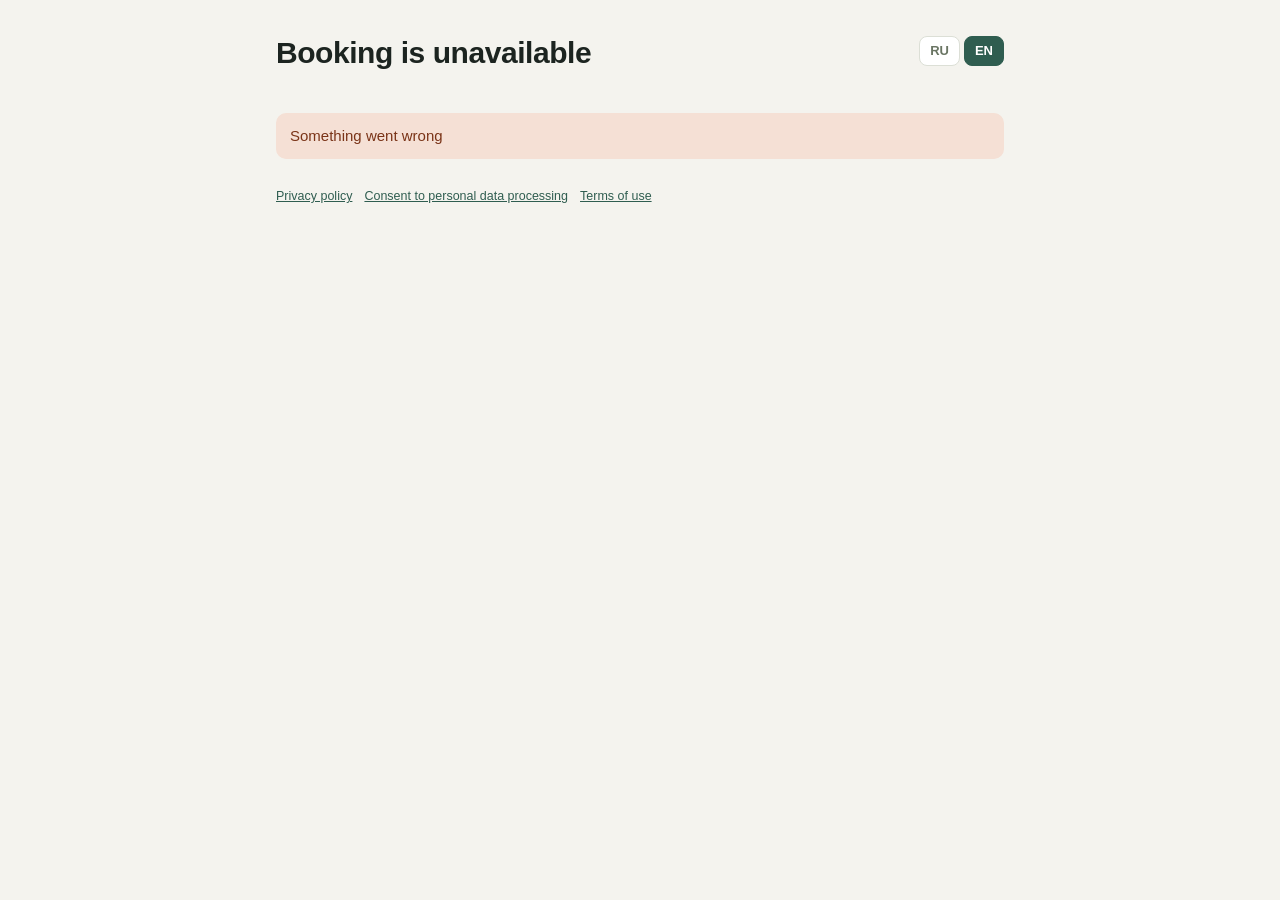
==== commit 39285328: "Финал: мелочи — бейдж в нижней панели, переключатель объектов, сломанная ссылка «Войти», тарифы, опе" ====
--- a/fligel/app/static/book/index.html
+++ b/fligel/app/static/book/index.html
@@ -113,7 +113,7 @@
       loading: 'Загрузка…', checkin: 'Заезд', checkout: 'Выезд', guests: 'Гостей', find: 'Найти номер',
       privacy: 'Политика конфиденциальности', pdn: 'Согласие на обработку персональных данных', terms: 'Условия использования',
       titleSuffix: 'бронирование', checkinFrom: 'заезд с', checkoutBefore: 'выезд до', questions: 'Вопросы по бронированию:',
-      unavailable: 'Бронирование недоступно', searching: 'Ищем свободные номера…', noRooms: 'На эти даты свободных номеров нет. Попробуйте другие даты', orCall: ' или позвоните: ',
+      unavailable: 'Бронирование недоступно', searching: 'Ищем свободные номера…', noRooms: 'На эти даты свободных номеров нет. Попробуйте другие даты', nextWeek: 'Посмотреть на неделю позже', orCall: ' или позвоните: ',
       upTo: 'до {n} гостей', left: 'осталось {n}', photos: '{n} фото', seePhotos: 'Смотреть фото', standard: 'Стандартный', breakfast: ' · завтрак', nonRefundable: ' · без возврата',
       forNights: 'за {n} {w}', book: 'Забронировать', night: ['ночь', 'ночи', 'ночей'], months: ['января','февраля','марта','апреля','мая','июня','июля','августа','сентября','октября','ноября','декабря'],
       guestsN: 'гостей: {n}', name: 'Имя и фамилия', phone: 'Телефон', email: 'Email (необязательно)', wishes: 'Пожелания (необязательно)', wishesPh: 'Время заезда, детская кроватка…',
@@ -125,7 +125,7 @@
       loading: 'Loading…', checkin: 'Check-in', checkout: 'Check-out', guests: 'Guests', find: 'Find a room',
       privacy: 'Privacy policy', pdn: 'Consent to personal data processing', terms: 'Terms of use',
       titleSuffix: 'booking', checkinFrom: 'check-in from', checkoutBefore: 'check-out before', questions: 'Booking questions:',
-      unavailable: 'Booking is unavailable', searching: 'Looking for available rooms…', noRooms: 'No rooms available for these dates. Please try other dates', orCall: ' or call us: ',
+      unavailable: 'Booking is unavailable', searching: 'Looking for available rooms…', noRooms: 'No rooms available for these dates. Please try other dates', nextWeek: 'Check a week later', orCall: ' or call us: ',
       upTo: 'up to {n} guests', left: '{n} left', photos: '{n} photos', seePhotos: 'View photos', standard: 'Standard', breakfast: ' · breakfast included', nonRefundable: ' · non-refundable',
       forNights: 'for {n} {w}', book: 'Book', night: ['night', 'nights', 'nights'], months: ['January','February','March','April','May','June','July','August','September','October','November','December'],
       guestsN: 'guests: {n}', name: 'First and last name', phone: 'Phone', email: 'Email (optional)', wishes: 'Special requests (optional)', wishesPh: 'Arrival time, baby cot…',
@@ -211,7 +211,9 @@
     try {
       const d = await call('GET', `/api/public/${encodeURIComponent(slug)}/availability?check_in=${$('ci').value}&check_out=${$('co').value}&guests=${$('guests').value}`);
       const list = document.createElement('div'); list.className = 'results';
-      if (!d.options.some((o) => o.available)) list.insertAdjacentHTML('beforeend', `<div class="msg">${esc(t('noRooms'))}${info.phone ? `${esc(t('orCall'))}${esc(info.phone)}` : ''}.</div>`);
+      if (!d.options.some((o) => o.available)) list.insertAdjacentHTML('beforeend', `<div class="msg">${esc(t('noRooms'))}${info.phone ? `${esc(t('orCall'))}${esc(info.phone)}` : ''}.<br><button type="button" class="btn-week" style="margin-top:8px;padding:8px 12px;border:1px solid currentColor;border-radius:8px;background:none;color:inherit;cursor:pointer;font:inherit">${esc(t('nextWeek'))}</button></div>`);
+      const wk = list.querySelector('.btn-week');
+      if (wk) wk.addEventListener('click', () => { const shift = (id) => { const x = new Date($(id).value + 'T00:00:00'); x.setDate(x.getDate() + 7); $(id).value = `${x.getFullYear()}-${String(x.getMonth() + 1).padStart(2, '0')}-${String(x.getDate()).padStart(2, '0')}`; }; shift('ci'); shift('co'); search(); });
       d.options.forEach((o) => {
         const el = document.createElement('div');
         const photos = ((info.room_types || []).find((x) => x.id === o.room_type_id) || {}).photos || [];
